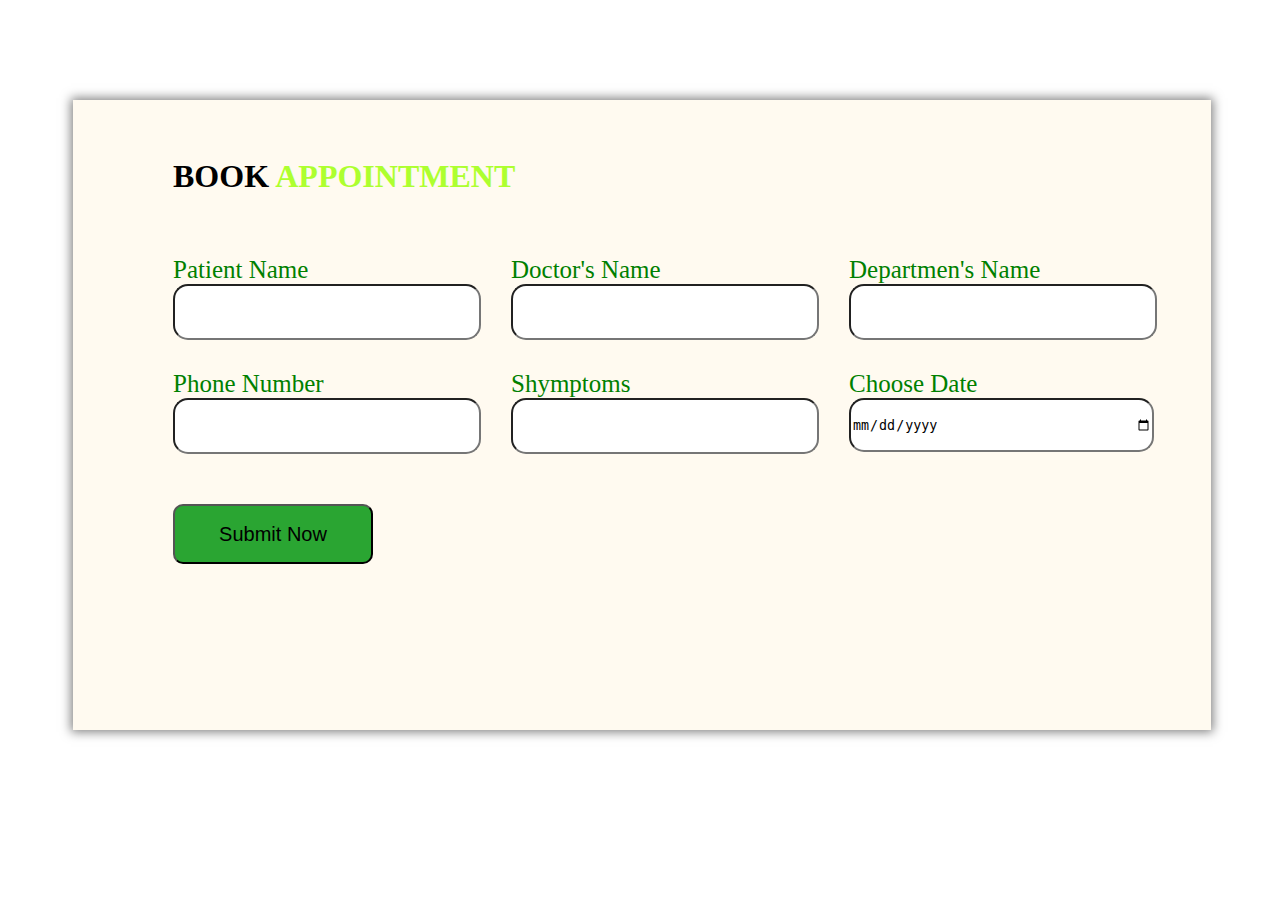
==== index.html @ 72a9a6ae "first commit" ====
<!DOCTYPE html>
<html lang="en">
<head>
    <meta charset="UTF-8">
    <meta name="viewport" content="width=, initial-scale=1.0">
    <title>Document</title>
    <link rel="stylesheet" href="style.css">
</head>
<body>
    <section class="bir"> <br>
        <div class="iki"><h1>BOOK <span class="green">APPOINTMENT</span></h1></div> 
        <div class="uc">
            <div>
                <label>Patient Name</label>
                <input type="text" style="width: 300px; height: 50px;">
            </div>
            <div>
                <label>Doctor's Name</label>
                <input type="text" style="width: 300px; height: 50px;">
            </div>
            <div>
                <label>Departmen's Name</label>
                <input type="text" style="width: 300px; height: 50px;">
            </div>
            <div>
                <label>Phone Number</label>
                <input type="number" style="width: 300px; height: 50px;">
            </div>
            <div>
                <label>Shymptoms</label>
                <input type="text" style="width: 300px; height: 50px;">
            </div>
            <div>
                <label>Choose Date</label>
                <input type="date" name="" id="" style="width: 300px; height: 50px;">
            </div>
        </div>
        <button>Submit Now</button>
    </section>
</body>
</html>
---- style.css ----
{
    margin: 0px;
    padding: 0px;
    box-sizing: border-box;
}
.bir{
    width: 90%;
    height: 70vh;
    background-color: floralwhite;
    margin-left: 65px;
    margin-top: 100px;
    box-shadow: 0px 0px 10px 2px rgba(0, 0, 0, 0.5); /* gölge özelliği */

}
.uc{
    display: flex;
    flex-wrap: wrap;
    row-gap: 20px;
    gap: 30px;
    padding-left: 100px;
    
}
button{
    border-radius: 10px;
    width: 200px;
    height: 60px;
    font-size: 20px;
    background-color: rgb(42, 165, 50);
    margin-left: 100px;
    margin-top: 50px;
}
input{
    border-radius: 15px;
}
.green{
    color: greenyellow;
}
div label{
    display: block;
    font-size: 25px;
    color: green;
}
.iki{
    margin-left: 100px;
    margin-top: 40px;
    padding-bottom: 40px;
}
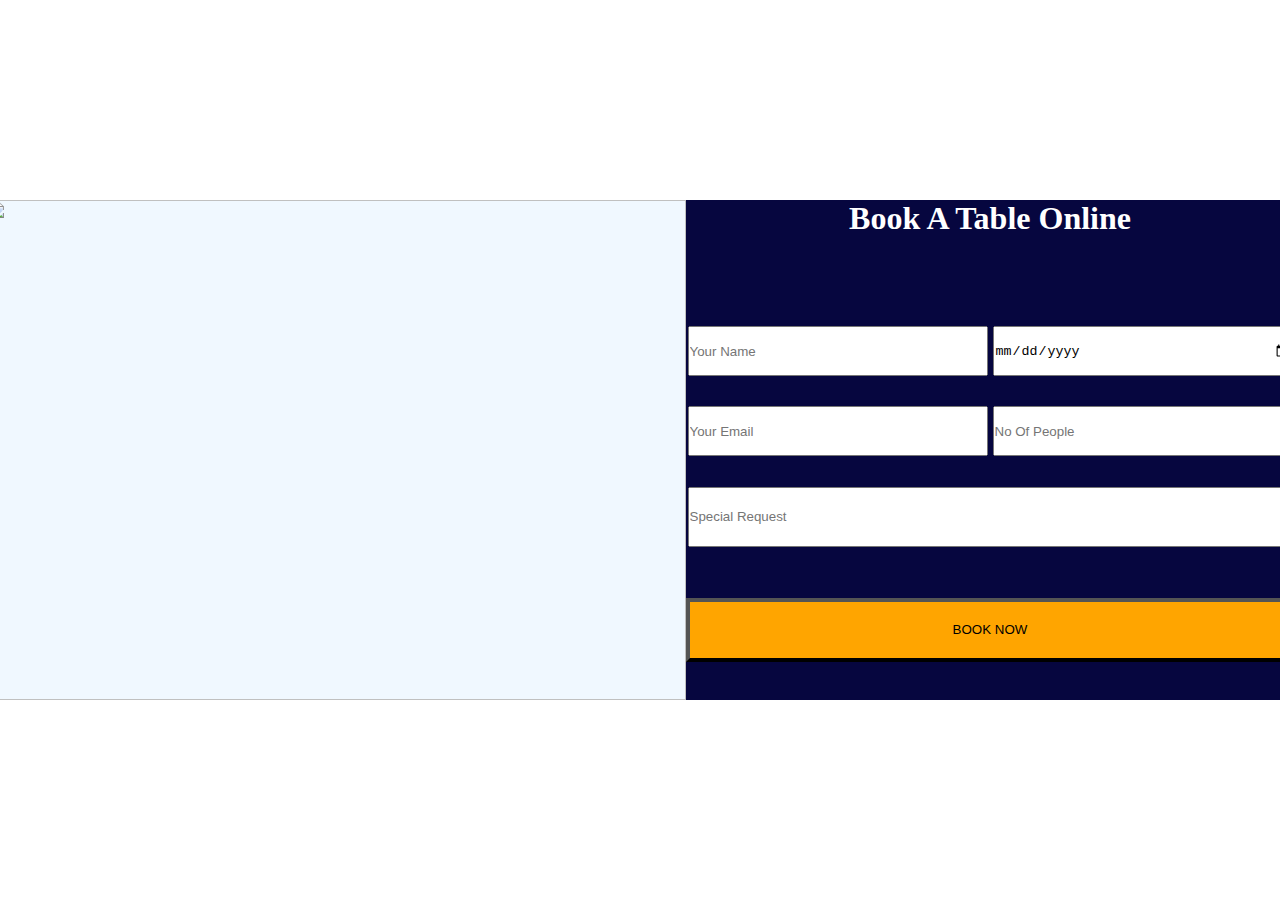
==== commit a0b5f7fb: "first commit" ====
--- a/index.html
+++ b/index.html
@@ -2,40 +2,39 @@
 <html lang="en">
 <head>
     <meta charset="UTF-8">
-    <meta name="viewport" content="width=, initial-scale=1.0">
+    <meta name="viewport" content="width=device-width, initial-scale=1.0">
     <title>Document</title>
     <link rel="stylesheet" href="style.css">
 </head>
 <body>
-    <section class="bir"> <br>
-        <div class="iki"><h1>BOOK <span class="green">APPOINTMENT</span></h1></div> 
-        <div class="uc">
-            <div>
-                <label>Patient Name</label>
-                <input type="text" style="width: 300px; height: 50px;">
+    <section>
+        <div class="bir">
+            <img src="https://mispec.co.uk/wp-content/uploads/2024/02/couple-1807617_1280-750x420.jpg">
+        </div>
+        <div class="iki">
+          <h1>Book A Table Online</h1>
+            <div class="iki__bir">
+                <div>
+                <input type="text" style="width: 300px;height: 50px;" placeholder="Your Name">
             </div>
             <div>
-                <label>Doctor's Name</label>
-                <input type="text" style="width: 300px; height: 50px;">
+                <input type="date" style="width: 300px;height: 50px;" placeholder="Date & Time">
             </div>
             <div>
-                <label>Departmen's Name</label>
-                <input type="text" style="width: 300px; height: 50px;">
+                <input type="email" style="width: 300px;height: 50px;" placeholder="Your Email">
             </div>
             <div>
-                <label>Phone Number</label>
-                <input type="number" style="width: 300px; height: 50px;">
+                <input type="text" style="width: 300px; height: 50px;" placeholder="No Of People">
             </div>
             <div>
-                <label>Shymptoms</label>
-                <input type="text" style="width: 300px; height: 50px;">
+                <input type="text" style="width: 605px; height: 60px;" placeholder="Special Request">
             </div>
-            <div>
-                <label>Choose Date</label>
-                <input type="date" name="" id="" style="width: 300px; height: 50px;">
+            </div>
+            <div class="uc">
+        
+              <div><button><input type="button" style="width: 605px;height: 60px;background-color: orange;" value="BOOK NOW"></button></div>
             </div>
         </div>
-        <button>Submit Now</button>
     </section>
 </body>
 </html>--- a/style.css
+++ b/style.css
@@ -1,47 +1,53 @@
-{
-    margin: 0px;
-    padding: 0px;
+*{
+    margin: 0;
+    padding: 0;
     box-sizing: border-box;
 }
+section{
+    width: 100%;
+    height: 100vh;
+    background-color: white;
+    display: flex;
+    justify-content: center;
+    align-items: center;
+}
 .bir{
-    width: 90%;
-    height: 70vh;
-    background-color: floralwhite;
-    margin-left: 65px;
-    margin-top: 100px;
-    box-shadow: 0px 0px 10px 2px rgba(0, 0, 0, 0.5); /* gölge özelliği */
-
+    width: 700px;
+    height: 500px;
+    background-color: aliceblue;
+}
+.iki{
+    width: 700px;
+    height: 500px;
+    background-color: rgb(6, 6, 63);
+    display: flex;
+    justify-content: center;
+    flex-wrap: wrap;
+}
+.iki__bir{
+    display: flex;
+    flex-wrap: wrap;
+    align-items: center;
+    justify-content: center;
+    gap: 5px;
+}
+button{
+  display: flex;
+  justify-content: center;
+  color: orange;
+  background-color: orange;
 }
 .uc{
     display: flex;
-    flex-wrap: wrap;
-    row-gap: 20px;
-    gap: 30px;
-    padding-left: 100px;
-    
+    justify-content: end;
+    align-items: center;
+   
 }
-button{
-    border-radius: 10px;
-    width: 200px;
-    height: 60px;
-    font-size: 20px;
-    background-color: rgb(42, 165, 50);
-    margin-left: 100px;
-    margin-top: 50px;
+
+img{
+    width: 700px;
+    height: 500px;
 }
-input{
-    border-radius: 15px;
-}
-.green{
-    color: greenyellow;
-}
-div label{
-    display: block;
-    font-size: 25px;
-    color: green;
-}
-.iki{
-    margin-left: 100px;
-    margin-top: 40px;
-    padding-bottom: 40px;
+h1{
+    color: white;
 }